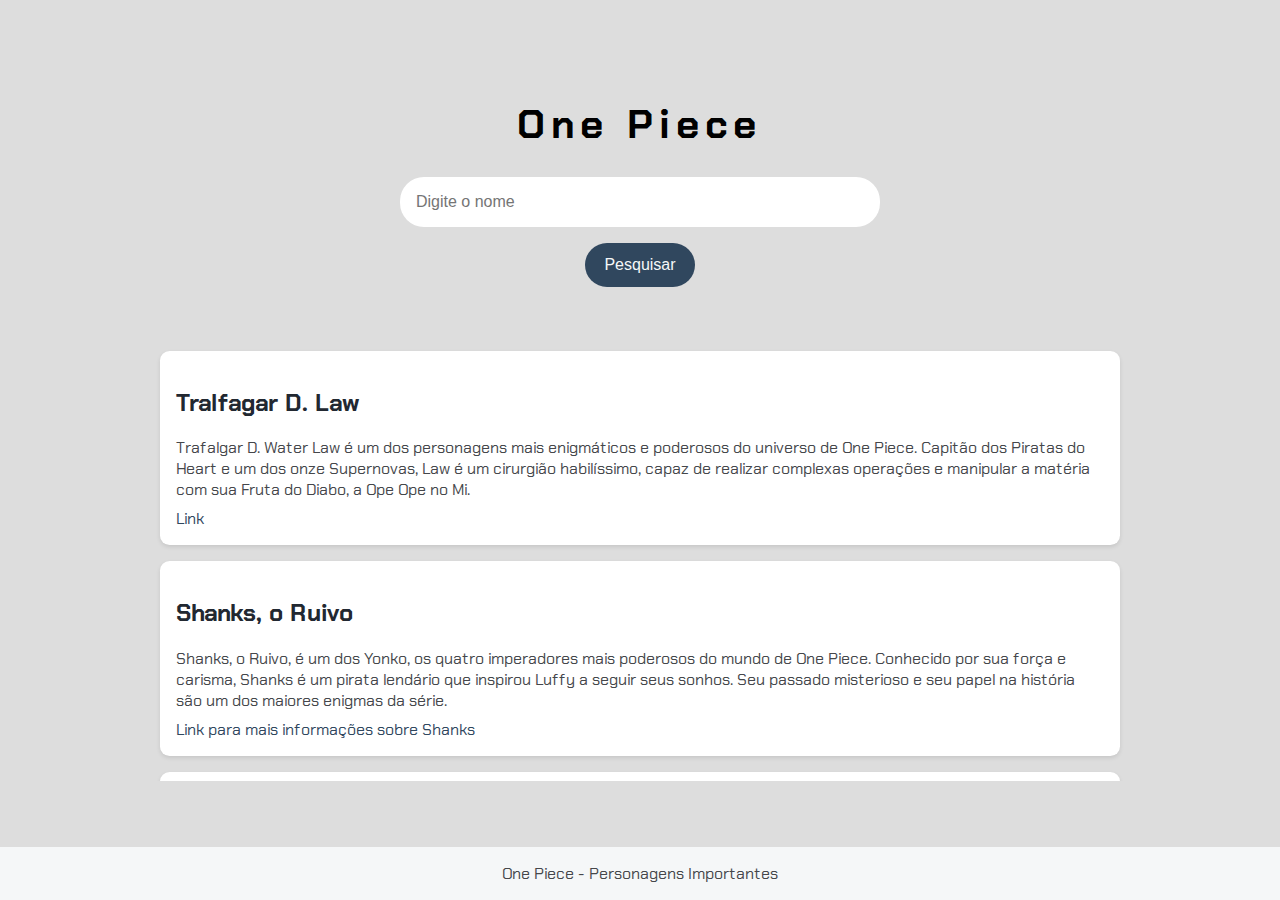
==== site_gmn/index.html @ 184a8373 "up" ====
<!DOCTYPE html>
<html lang="pt-br">
<head>
    <meta charset="UTF-8">
    <meta name="viewport" content="width=device-width, initial-scale=1.0">
    <title>Document</title>
    <link rel="stylesheet" href="style.css">
</head>
<body>
    <header>
        <h1>One Piece</h1>
    </header>
    <main>
        <section>

           <input type="text" placeholder="Digite o nome">
           <button>Pesquisar</button> 
        </section>
        <section class="resultados-pesquisa">
            <div class="item-resultado">
                <h2>Tralfagar D. Law</h2>
                <p class="descricao-meta">Trafalgar D. Water Law é um dos personagens mais enigmáticos e poderosos do universo de One Piece.
                Capitão dos Piratas do Heart e um dos onze Supernovas, Law é um cirurgião habilíssimo, 
                capaz de realizar complexas operações e manipular a matéria com sua Fruta do Diabo, a Ope Ope no Mi.</p>
                <a href="#" target="_blank">Link</a>
            </div>
           
            <div class="item-resultado">
                <h2>Shanks, o Ruivo</h2>
                <p class="descricao-meta">Shanks, o Ruivo, é um dos Yonko, os quatro imperadores mais poderosos do mundo de One Piece. 
                    Conhecido por sua força e carisma, Shanks é um pirata lendário que inspirou Luffy a seguir seus sonhos. 
                    Seu passado misterioso e seu papel na história são um dos maiores enigmas da série.</p>
                <a href="#" target="_blank">Link para mais informações sobre Shanks</a>
            </div>

            <div class="item-resultado">
                <h2>Buggy, o Palhaço</h2>
                <p class="descricao-meta">Buggy, o Palhaço, é um pirata excêntrico e cômico conhecido por sua fruta do diabo, a Bara Bara no Mi,
                    que lhe permite separar seu corpo em partes. Apesar de sua aparência ridícula, 
                    Buggy é um adversário astuto e ambicioso, sempre em busca de tesouros e fama.</p>
                <a href="#" target="_blank">Link para mais informações sobre Buggy</a>
            </div>

        </section>
    </main>

    <footer>
        <p>One Piece - Personagens Importantes</p>
    </footer>

</body>
</html>
---- site_gmn/style.css ----
/* Importa a fonte Chakra Petch do Google Fonts */
@import url('https://fonts.googleapis.com/css2?family=Chakra+Petch:ital,wght@0,300;0,400;0,500;0,600;0,700;1,300;1,400;1,500;1,600;1,700&display=swap');

/* Estiliza o corpo da página */
body {
    font-family: "Chakra Petch", sans-serif; /* Define a fonte padrão */
    background-color: #DDDDDD; /* Cor de fundo da página */
    display: flex; /* Usa Flexbox para layout */
    flex-direction: column; /* Alinha os itens na vertical */
    align-items: center; /* Centraliza os itens horizontalmente */
    justify-content: center; /* Centraliza os itens verticalmente */
    height: 100vh; /* Preenche a altura total da viewport */
    margin: 0; /* Remove a margem padrão */
    padding: 0; /* Remove o padding padrão */
}

/* Estiliza os títulos h1 */
h1 {
    font-size: 2.5rem; /* Tamanho da fonte */
    color: black; /* Cor do texto */
    text-align: center; /* Alinha o texto ao centro */
    letter-spacing: 0.4rem; /* Espaçamento entre letras */
}

/* Estiliza as seções da página */
section {
    display: flex; /* Usa Flexbox para layout */
    flex-direction: column; /* Alinha os itens na vertical */
    align-items: center; /* Centraliza os itens horizontalmente */
    margin-bottom: 3rem; /* Espaçamento abaixo de cada seção */
}

/* Estiliza os inputs dentro das seções */
section input {
    width: 30rem; /* Largura dos inputs */
    border: none; /* Remove a borda padrão */
    padding: 1rem; /* Espaçamento interno */
    border-radius: 1.5rem; /* Borda arredondada */
    margin-bottom: 1rem; /* Espaçamento abaixo dos inputs */
    color: #45474B; /* Cor do texto */
    font-size: 1rem; /* Tamanho da fonte */
    box-sizing: border-box; /* Inclui padding e border na largura total */
}

/* Estiliza os botões dentro das seções */
section button {
    padding: 0.8rem 1.2rem; /* Espaçamento interno do botão */
    border: none; /* Remove a borda padrão */
    border-radius: 1.5rem; /* Borda arredondada */
    background-color: #30475E; /* Cor de fundo do botão */
    color: #F5F7F8; /* Cor do texto do botão */
    font-size: 1rem; /* Tamanho da fonte */
    cursor: pointer; /* Muda o cursor para indicar que é clicável */
}

/* Adiciona efeito hover ao botão de pesquisa */
section button:hover {
    background-color: #30475E; /* Muda a cor de fundo ao passar o mouse */
    box-shadow: 0 4px 8px rgba(0, 0, 0, 0.2); /* Adiciona uma sombra mais intensa */
}

/* Estiliza a caixa de resultados da pesquisa */
.resultados-pesquisa {
    width: 60rem; /* Largura máxima da caixa de resultados */
    height: 46vh; /* Altura máxima da caixa de resultados */
    overflow-y: auto; /* Adiciona rolagem vertical se necessário */
    margin-top: 1rem; /* Espaçamento acima da caixa de resultados */
    padding: 1rem; /* Espaçamento interno */
    border-radius: 0.6rem; /* Borda arredondada */
}

/* Estiliza cada item de resultado */
.item-resultado {
    background: #FFFFFF; /* Cor de fundo dos itens */
    border-radius: 0.6rem; /* Borda arredondada */
    padding: 1rem; /* Espaçamento interno */
    margin-bottom: 1rem; /* Espaçamento abaixo dos itens */
    box-shadow: 0 2px 4px rgba(0, 0, 0, 0.1); /* Sombra leve */
}

/* Estiliza os títulos dentro dos itens de resultado */
.item-resultado h2 {
    font-size: 1.5rem; /* Tamanho da fonte */
    color: #222831; /* Cor do texto */
}

/* Estiliza os links dentro dos itens de resultado */
.item-resultado a {
    text-decoration: none; /* Remove o sublinhado padrão dos links */
    color: #30475E; /* Cor do texto dos links */
}

/* Estiliza os links quando são passados o mouse sobre */
.item-resultado a:hover {
    text-decoration: underline; /* Adiciona sublinhado ao passar o mouse */
}

/* Estiliza a descrição meta dentro dos itens de resultado */
.descricao-meta {
    color: #45474B; /* Cor do texto */
    margin: 0.5rem 0; /* Margem acima e abaixo */
}

/* Estiliza o rodapé da página */
footer {
    background-color: #F5F7F8; /* Cor de fundo do rodapé */
    color: #45474B; /* Cor do texto */
    text-align: center; /* Alinha o texto ao centro */
    padding: 0; /* Espaçamento interno */
    width: 100%; /* Largura total da página */
    position: absolute; /* Posiciona o rodapé */
    bottom: 0; /* Alinha ao fundo da página */
    font-size: 1rem; /* Tamanho da fonte */
}

@media (max-width: 768px) {
    h1 {
        font-size: 2rem; /* Tamanho da fonte em telas menores */
        letter-spacing: 0.2rem; /* Espaçamento entre letras em telas menores */
    }

    section input {
        width: 25rem; /* Largura dos inputs em telas menores */
        padding: 0.8rem; /* Espaçamento interno em telas menores */
    }

    .resultados-pesquisa {
        width: 40rem; /* Largura da caixa de resultados em telas menores */
        height: 40vh; /* Altura da caixa de resultados em telas menores */
    }

    .item-resultado h2 {
        font-size: 1.3rem; /* Tamanho da fonte dos títulos em telas menores */
    }
}

/* Responsividade para celulares */
@media (max-width: 480px) {

    h1 {
        font-size: 1.8rem; /* Tamanho da fonte em telas pequenas */
        letter-spacing: 0.1rem; /* Espaçamento entre letras em telas pequenas */
    }

    section input {
        width: 17rem; /* Largura total dos inputs em telas pequenas */
    }

    section button {
        padding: 0.6rem 1rem; /* Espaçamento interno do botão em telas pequenas */
        font-size: 0.9rem; /* Tamanho da fonte do botão em telas pequenas */
    }

    .resultados-pesquisa {
        width: 90%; /* Largura da caixa de resultados em telas pequenas */
        height: 50vh; /* Altura da caixa de resultados em telas pequenas */
    }

    .item-resultado h2 {
        font-size: 1.1rem; /* Tamanho da fonte dos títulos em telas pequenas */
    }

    footer {
        font-size: 0.9rem; /* Tamanho da fonte do rodapé em telas pequenas */
    }
}
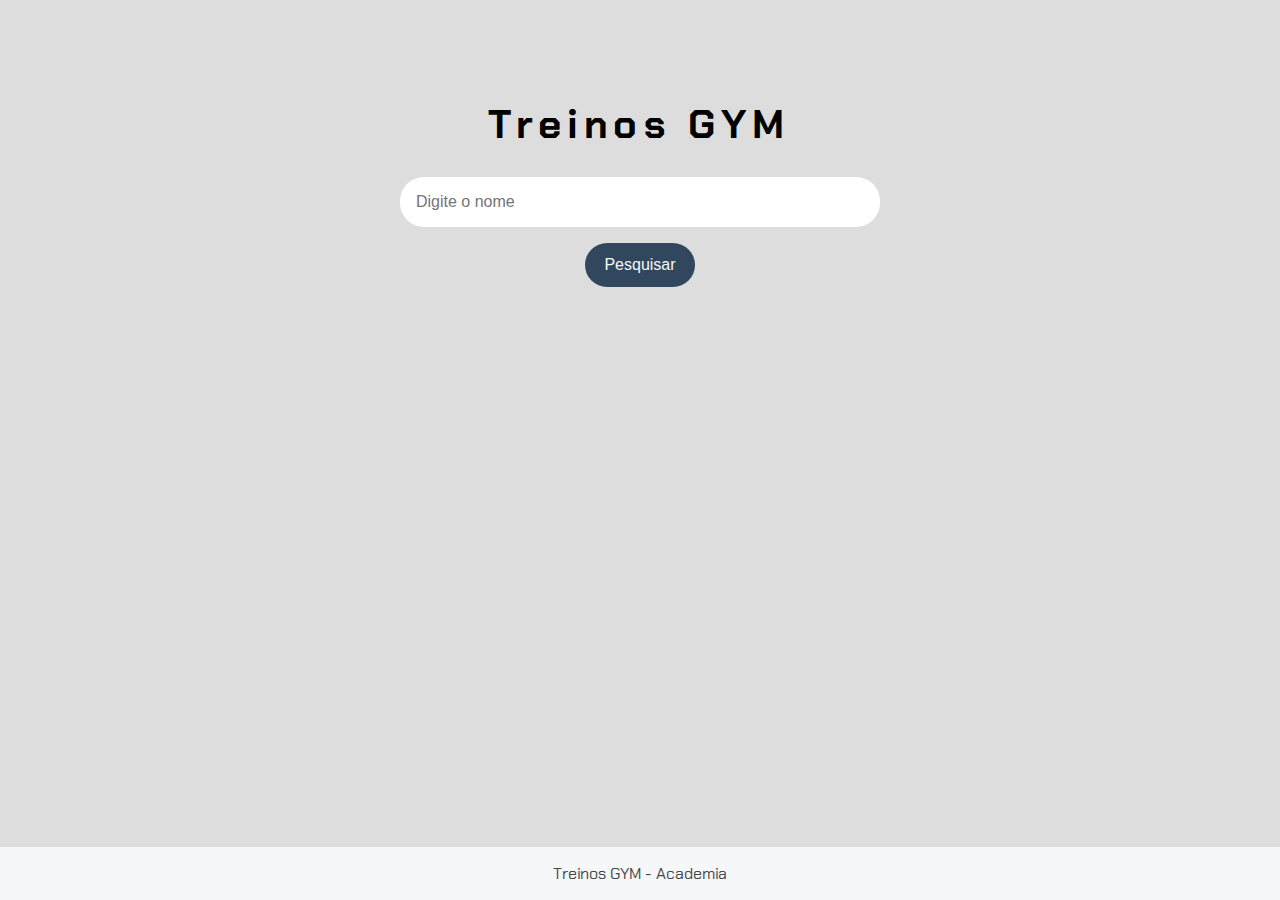
==== commit b0113141: "gym" ====
--- a/site_gmn/index.html
+++ b/site_gmn/index.html
@@ -3,50 +3,28 @@
 <head>
     <meta charset="UTF-8">
     <meta name="viewport" content="width=device-width, initial-scale=1.0">
-    <title>Document</title>
+    <title>GYM - DP33</title>
     <link rel="stylesheet" href="style.css">
 </head>
 <body>
     <header>
-        <h1>One Piece</h1>
+        <h1>Treinos GYM</h1>
     </header>
     <main>
         <section>
 
            <input type="text" placeholder="Digite o nome">
-           <button>Pesquisar</button> 
+           <button onclick="pesquisar()">Pesquisar </button> 
         </section>
-        <section class="resultados-pesquisa">
-            <div class="item-resultado">
-                <h2>Tralfagar D. Law</h2>
-                <p class="descricao-meta">Trafalgar D. Water Law é um dos personagens mais enigmáticos e poderosos do universo de One Piece.
-                Capitão dos Piratas do Heart e um dos onze Supernovas, Law é um cirurgião habilíssimo, 
-                capaz de realizar complexas operações e manipular a matéria com sua Fruta do Diabo, a Ope Ope no Mi.</p>
-                <a href="#" target="_blank">Link</a>
-            </div>
-           
-            <div class="item-resultado">
-                <h2>Shanks, o Ruivo</h2>
-                <p class="descricao-meta">Shanks, o Ruivo, é um dos Yonko, os quatro imperadores mais poderosos do mundo de One Piece. 
-                    Conhecido por sua força e carisma, Shanks é um pirata lendário que inspirou Luffy a seguir seus sonhos. 
-                    Seu passado misterioso e seu papel na história são um dos maiores enigmas da série.</p>
-                <a href="#" target="_blank">Link para mais informações sobre Shanks</a>
-            </div>
-
-            <div class="item-resultado">
-                <h2>Buggy, o Palhaço</h2>
-                <p class="descricao-meta">Buggy, o Palhaço, é um pirata excêntrico e cômico conhecido por sua fruta do diabo, a Bara Bara no Mi,
-                    que lhe permite separar seu corpo em partes. Apesar de sua aparência ridícula, 
-                    Buggy é um adversário astuto e ambicioso, sempre em busca de tesouros e fama.</p>
-                <a href="#" target="_blank">Link para mais informações sobre Buggy</a>
-            </div>
+        <section class="resultados-pesquisa" id="resultados-pesquisas">
 
         </section>
     </main>
 
     <footer>
-        <p>One Piece - Personagens Importantes</p>
+        <p>Treinos GYM - Academia</p>
     </footer>
-
+    <script src="app.js"></script>
+    <script src="dados.js"></script>
 </body>
 </html>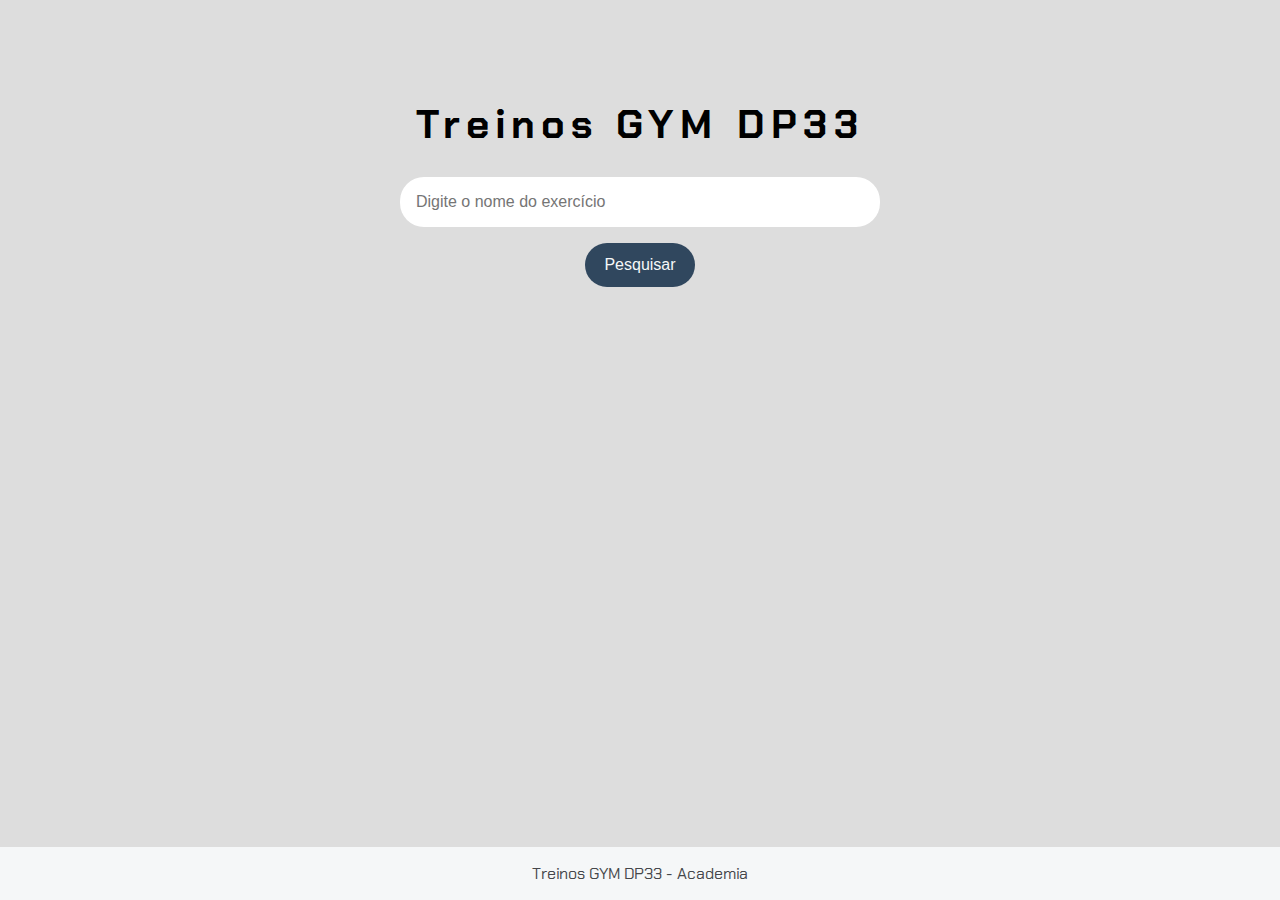
==== commit e1d1dc2c: "buscar" ====
--- a/site_gmn/index.html
+++ b/site_gmn/index.html
@@ -8,12 +8,12 @@
 </head>
 <body>
     <header>
-        <h1>Treinos GYM</h1>
+        <h1>Treinos GYM DP33</h1>
     </header>
     <main>
         <section>
 
-           <input type="text" placeholder="Digite o nome">
+           <input type="text" placeholder="Digite o nome do exercício" id="campo-pesquisa">
            <button onclick="pesquisar()">Pesquisar </button> 
         </section>
         <section class="resultados-pesquisa" id="resultados-pesquisas">
@@ -22,7 +22,7 @@
     </main>
 
     <footer>
-        <p>Treinos GYM - Academia</p>
+        <p>Treinos GYM DP33 - Academia</p>
     </footer>
     <script src="app.js"></script>
     <script src="dados.js"></script>
